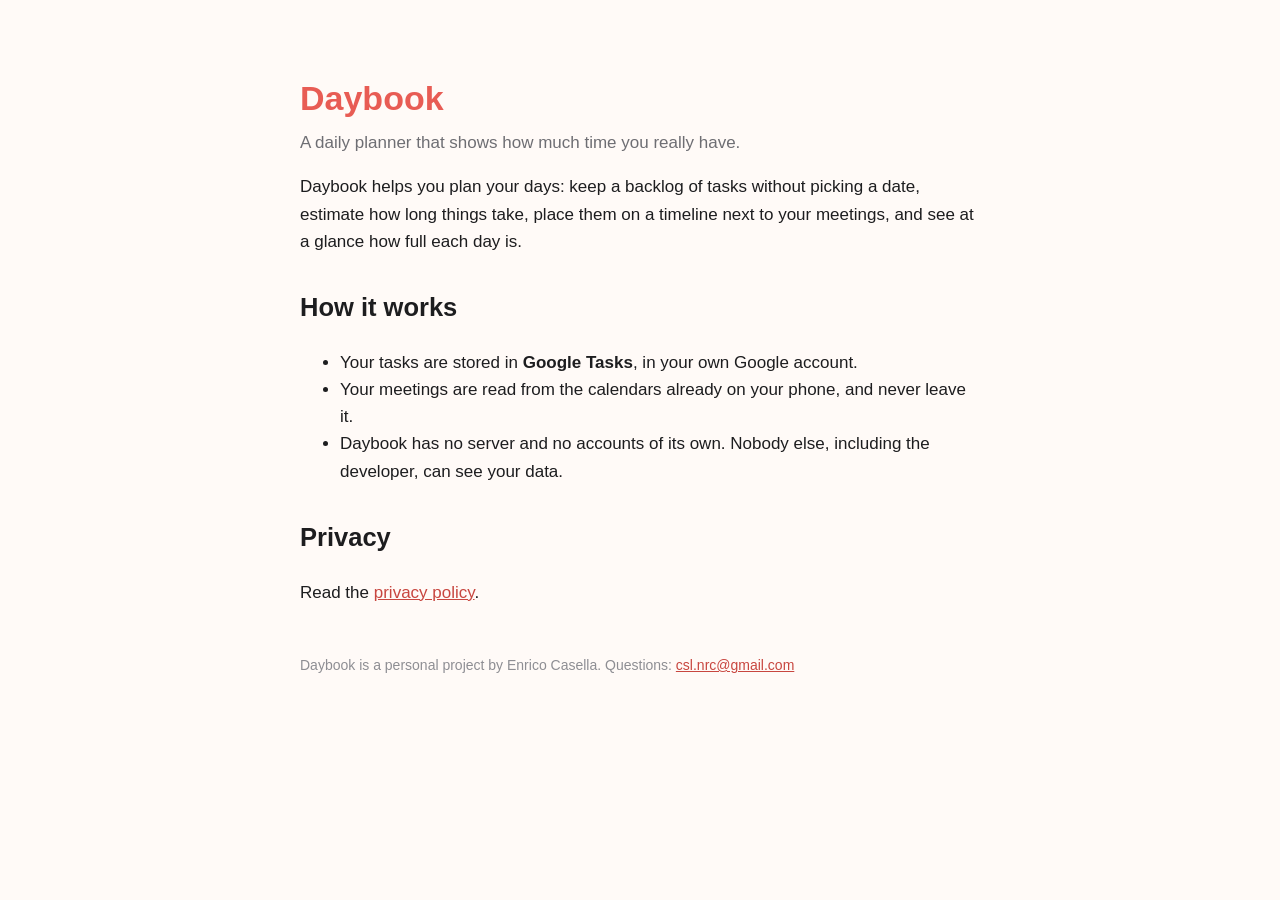
==== index.html @ 110a485a "Create index.html" ====
<!doctype html>
<html lang="en">
<head>
<meta charset="utf-8">
<meta name="viewport" content="width=device-width, initial-scale=1">
<title>Daybook</title>
<link rel="stylesheet" href="style.css">
</head>
<body>
<h1>Daybook</h1>
<p class="sub">A daily planner that shows how much time you really have.</p>

<p>Daybook helps you plan your days: keep a backlog of tasks without picking a date, estimate how long things take,
place them on a timeline next to your meetings, and see at a glance how full each day is.</p>

<h2>How it works</h2>
<ul>
<li>Your tasks are stored in <strong>Google Tasks</strong>, in your own Google account.</li>
<li>Your meetings are read from the calendars already on your phone, and never leave it.</li>
<li>Daybook has no server and no accounts of its own. Nobody else, including the developer, can see your data.</li>
</ul>

<h2>Privacy</h2>
<p>Read the <a href="privacy.html">privacy policy</a>.</p>

<footer>Daybook is a personal project by Enrico Casella. Questions: <a href="mailto:csl.nrc@gmail.com">csl.nrc@gmail.com</a></footer>
</body>
</html>
---- style.css ----
body { font: 17px/1.6 -apple-system, BlinkMacSystemFont, "Segoe UI", Roboto, sans-serif; max-width: 680px; margin: 0 auto; padding: 48px 20px; color: #1d1d1f; background: #fffaf7; }
h1 { color: #e85c54; margin-bottom: 4px; }
h2 { margin-top: 32px; }
.sub { color: #6e6e73; margin-top: 0; }
a { color: #c8463f; }
footer { margin-top: 48px; color: #8e8e93; font-size: 14px; }
@media (prefers-color-scheme: dark) { body { color: #f2f2f7; background: #1c1c1e; } .sub, footer { color: #aeaeb2; } a { color: #ff8a80; } }
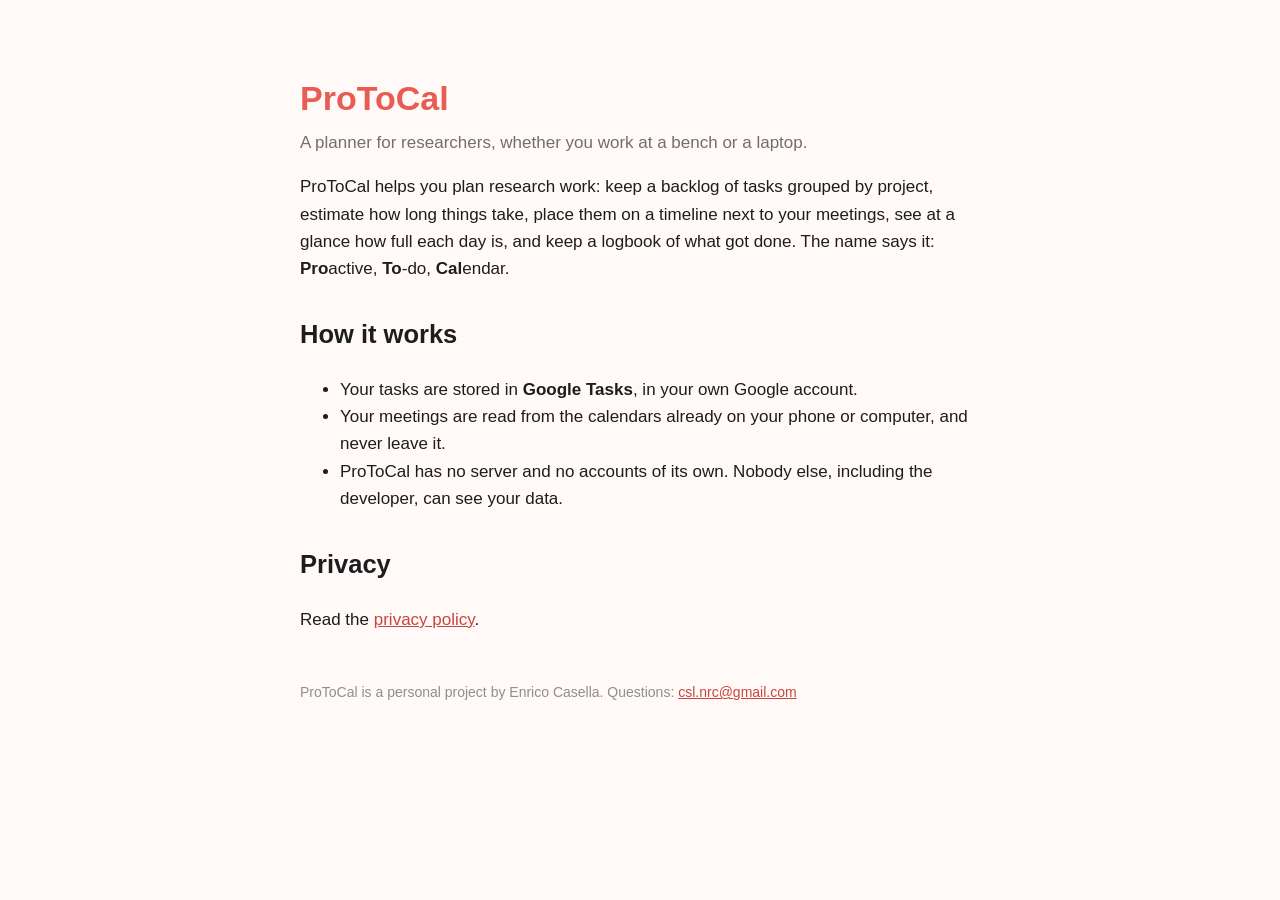
==== commit fbde4d48: "Update index.html" ====
--- a/index.html
+++ b/index.html
@@ -3,26 +3,27 @@
 <head>
 <meta charset="utf-8">
 <meta name="viewport" content="width=device-width, initial-scale=1">
-<title>Daybook</title>
+<title>ProToCal</title>
 <link rel="stylesheet" href="style.css">
 </head>
 <body>
-<h1>Daybook</h1>
-<p class="sub">A daily planner that shows how much time you really have.</p>
+<h1>ProToCal</h1>
+<p class="sub">A planner for researchers, whether you work at a bench or a laptop.</p>
 
-<p>Daybook helps you plan your days: keep a backlog of tasks without picking a date, estimate how long things take,
-place them on a timeline next to your meetings, and see at a glance how full each day is.</p>
+<p>ProToCal helps you plan research work: keep a backlog of tasks grouped by project, estimate how long things take,
+place them on a timeline next to your meetings, see at a glance how full each day is, and keep a logbook of what got done.
+The name says it: <strong>Pro</strong>active, <strong>To</strong>-do, <strong>Cal</strong>endar.</p>
 
 <h2>How it works</h2>
 <ul>
 <li>Your tasks are stored in <strong>Google Tasks</strong>, in your own Google account.</li>
-<li>Your meetings are read from the calendars already on your phone, and never leave it.</li>
-<li>Daybook has no server and no accounts of its own. Nobody else, including the developer, can see your data.</li>
+<li>Your meetings are read from the calendars already on your phone or computer, and never leave it.</li>
+<li>ProToCal has no server and no accounts of its own. Nobody else, including the developer, can see your data.</li>
 </ul>
 
 <h2>Privacy</h2>
 <p>Read the <a href="privacy.html">privacy policy</a>.</p>
 
-<footer>Daybook is a personal project by Enrico Casella. Questions: <a href="mailto:csl.nrc@gmail.com">csl.nrc@gmail.com</a></footer>
+<footer>ProToCal is a personal project by Enrico Casella. Questions: <a href="mailto:csl.nrc@gmail.com">csl.nrc@gmail.com</a></footer>
 </body>
 </html>
